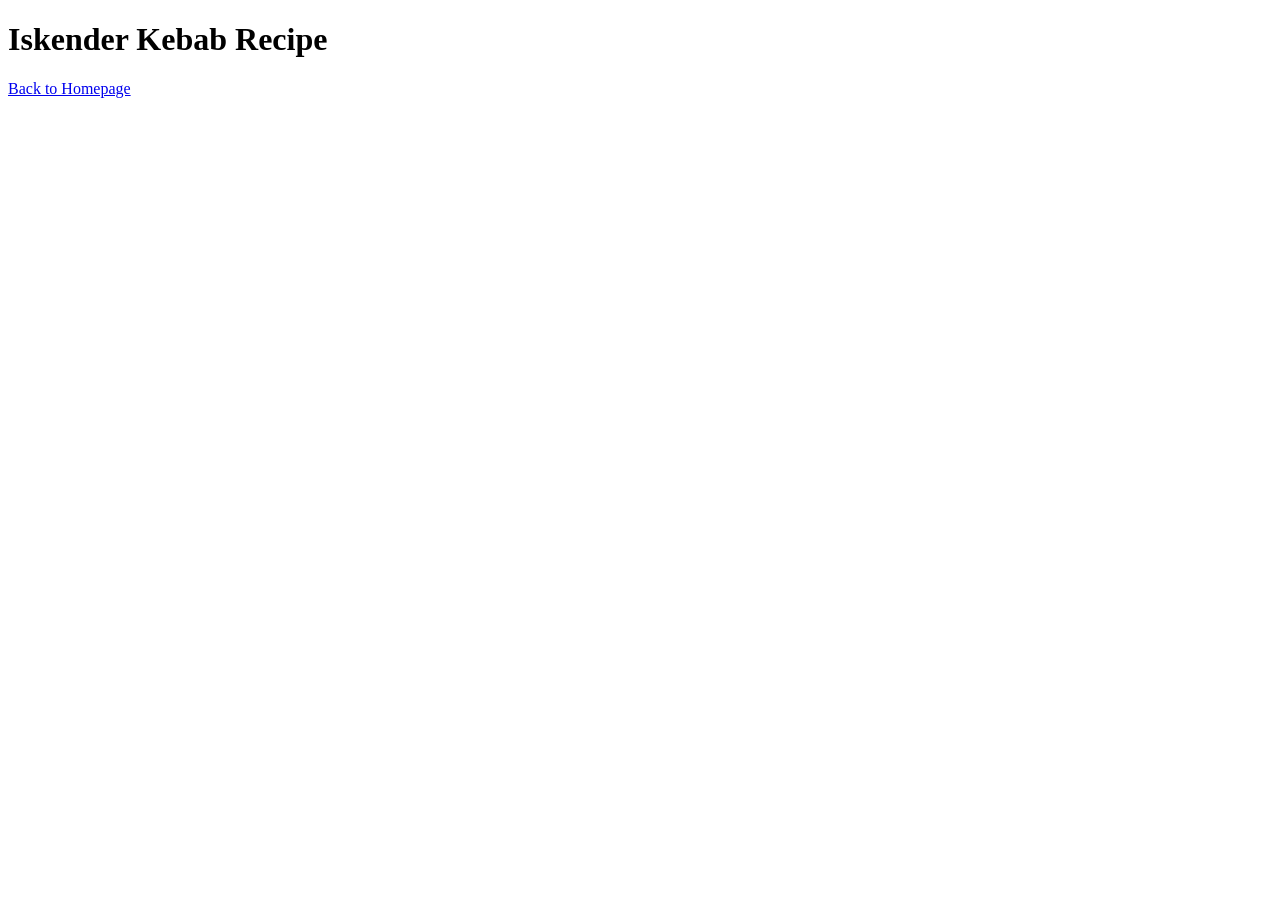
==== recipes/iskender.html @ 1552713d "Add links to recipes and back to index" ====
<!DOCTYPE html>
<html lang="en">
    <head>
        <meta charset="UTF-8">
        <meta name="viewport" content="width=device-width, initial-scale=1.0">
        <title>Project: Recipes</title>
    </head>

    <body>
        <h1>Iskender Kebab Recipe</h1>

        <a href="../index.html">Back to Homepage</a>
    </body>
</html>
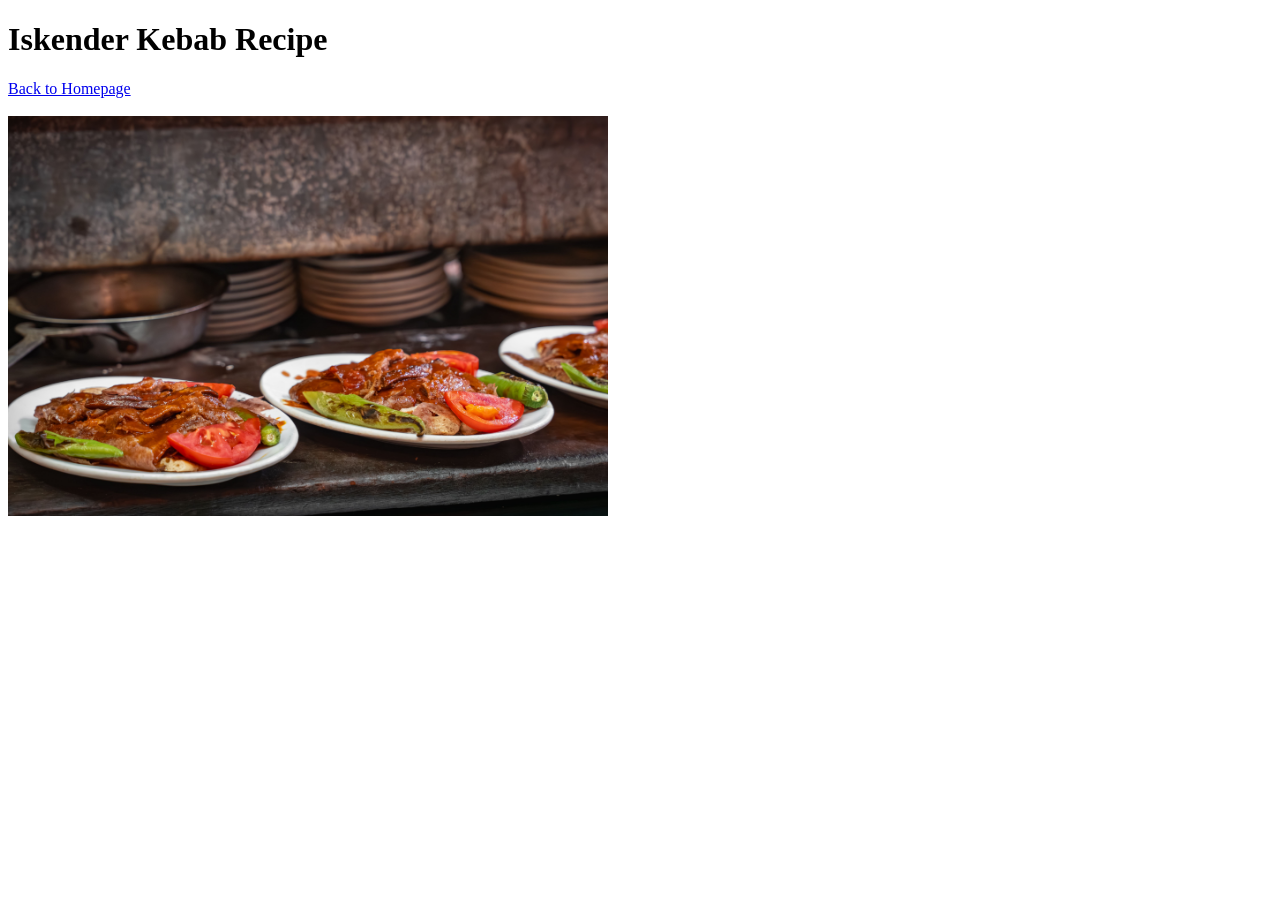
==== commit a7c05021: "Add images to each recipe" ====
--- a/recipes/iskender.html
+++ b/recipes/iskender.html
@@ -9,6 +9,8 @@
     <body>
         <h1>Iskender Kebab Recipe</h1>
 
-        <a href="../index.html">Back to Homepage</a>
+        <a href="../index.html">Back to Homepage</a> <br>
+        <br>
+        <img src="../images/iskender.jpg" alt="A picture of Turkish Iskender Kebab" width="600">
     </body>
 </html>
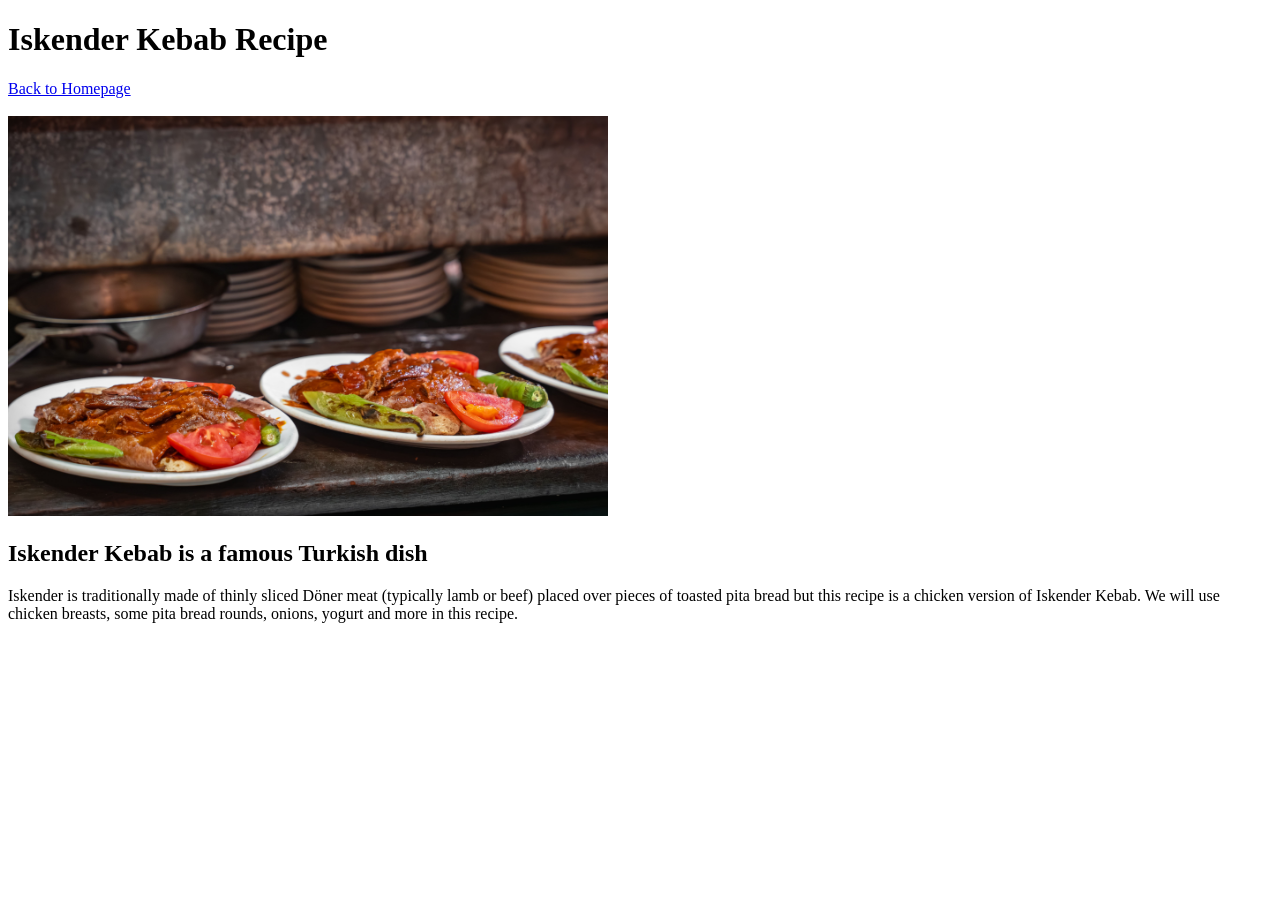
==== commit 4b37b998: "Add descriptions to each recipe" ====
--- a/recipes/iskender.html
+++ b/recipes/iskender.html
@@ -11,6 +11,10 @@
 
         <a href="../index.html">Back to Homepage</a> <br>
         <br>
+
         <img src="../images/iskender.jpg" alt="A picture of Turkish Iskender Kebab" width="600">
+
+        <h2>Iskender Kebab is a famous Turkish dish</h2>
+        <p>Iskender is traditionally made of thinly sliced Döner meat (typically lamb or beef) placed over pieces of toasted pita bread but this recipe is a chicken version of Iskender Kebab. We will use chicken breasts, some pita bread rounds, onions, yogurt and more in this recipe.</p>
     </body>
 </html>
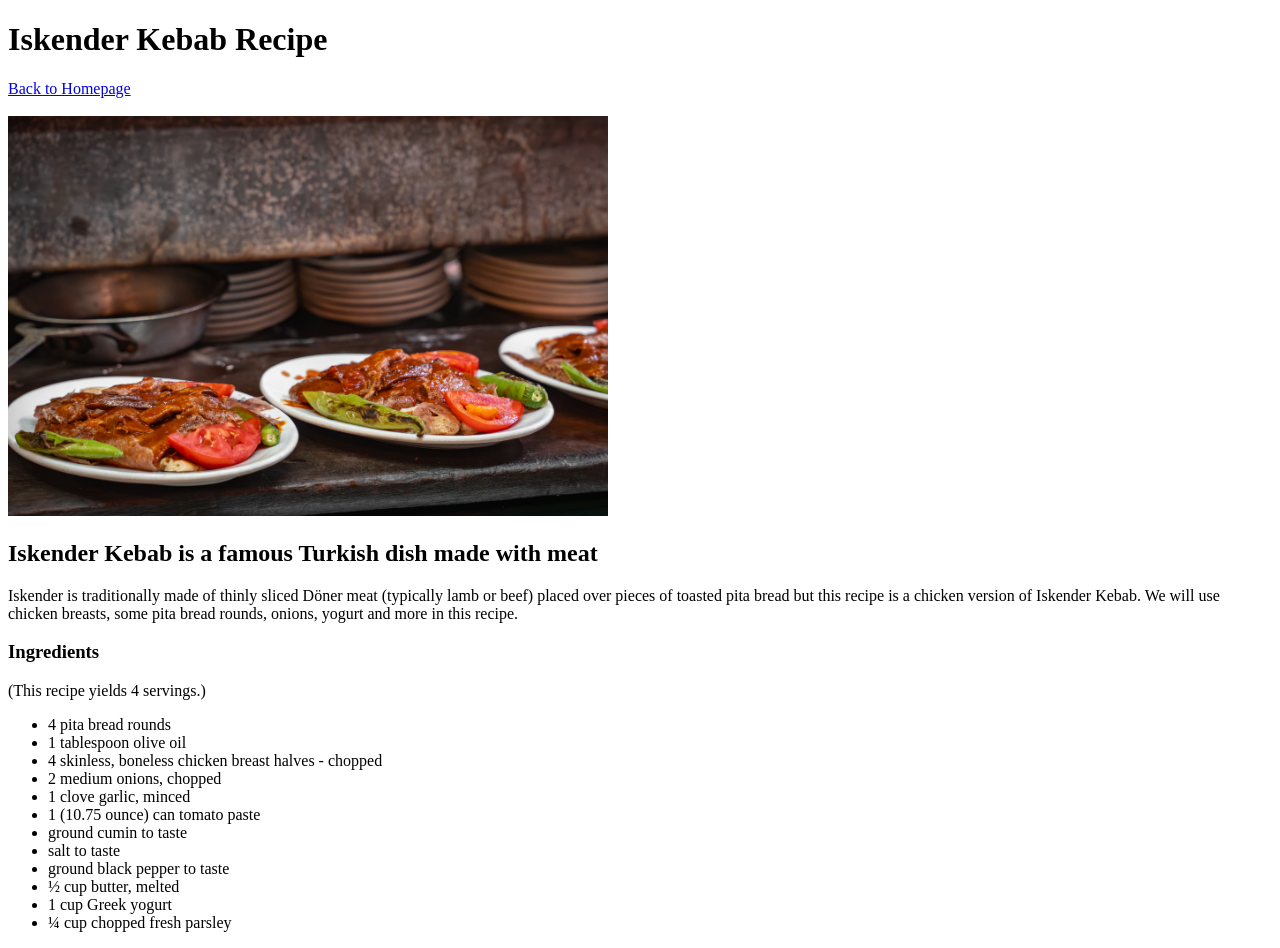
==== commit 99720654: "Add Ingredients lists to recipes" ====
--- a/recipes/iskender.html
+++ b/recipes/iskender.html
@@ -14,7 +14,24 @@
 
         <img src="../images/iskender.jpg" alt="A picture of Turkish Iskender Kebab" width="600">
 
-        <h2>Iskender Kebab is a famous Turkish dish</h2>
+        <h2>Iskender Kebab is a famous Turkish dish made with meat</h2>
         <p>Iskender is traditionally made of thinly sliced Döner meat (typically lamb or beef) placed over pieces of toasted pita bread but this recipe is a chicken version of Iskender Kebab. We will use chicken breasts, some pita bread rounds, onions, yogurt and more in this recipe.</p>
+
+        <h3>Ingredients</h3>
+            <p>(This recipe yields 4 servings.)</p>
+                <ul>
+                    <li>4 pita bread rounds</li>
+                    <li>1 tablespoon olive oil</li>
+                    <li>4 skinless, boneless chicken breast halves - chopped</li>
+                    <li>2 medium onions, chopped</li>
+                    <li>1 clove garlic, minced</li>
+                    <li>1 (10.75 ounce) can tomato paste</li>
+                    <li>ground cumin to taste</li>
+                    <li>salt to taste</li>
+                    <li>ground black pepper to taste</li>
+                    <li>½ cup butter, melted</li>
+                    <li>1 cup Greek yogurt</li>
+                    <li>¼ cup chopped fresh parsley</li>
+                </ul>
     </body>
 </html>
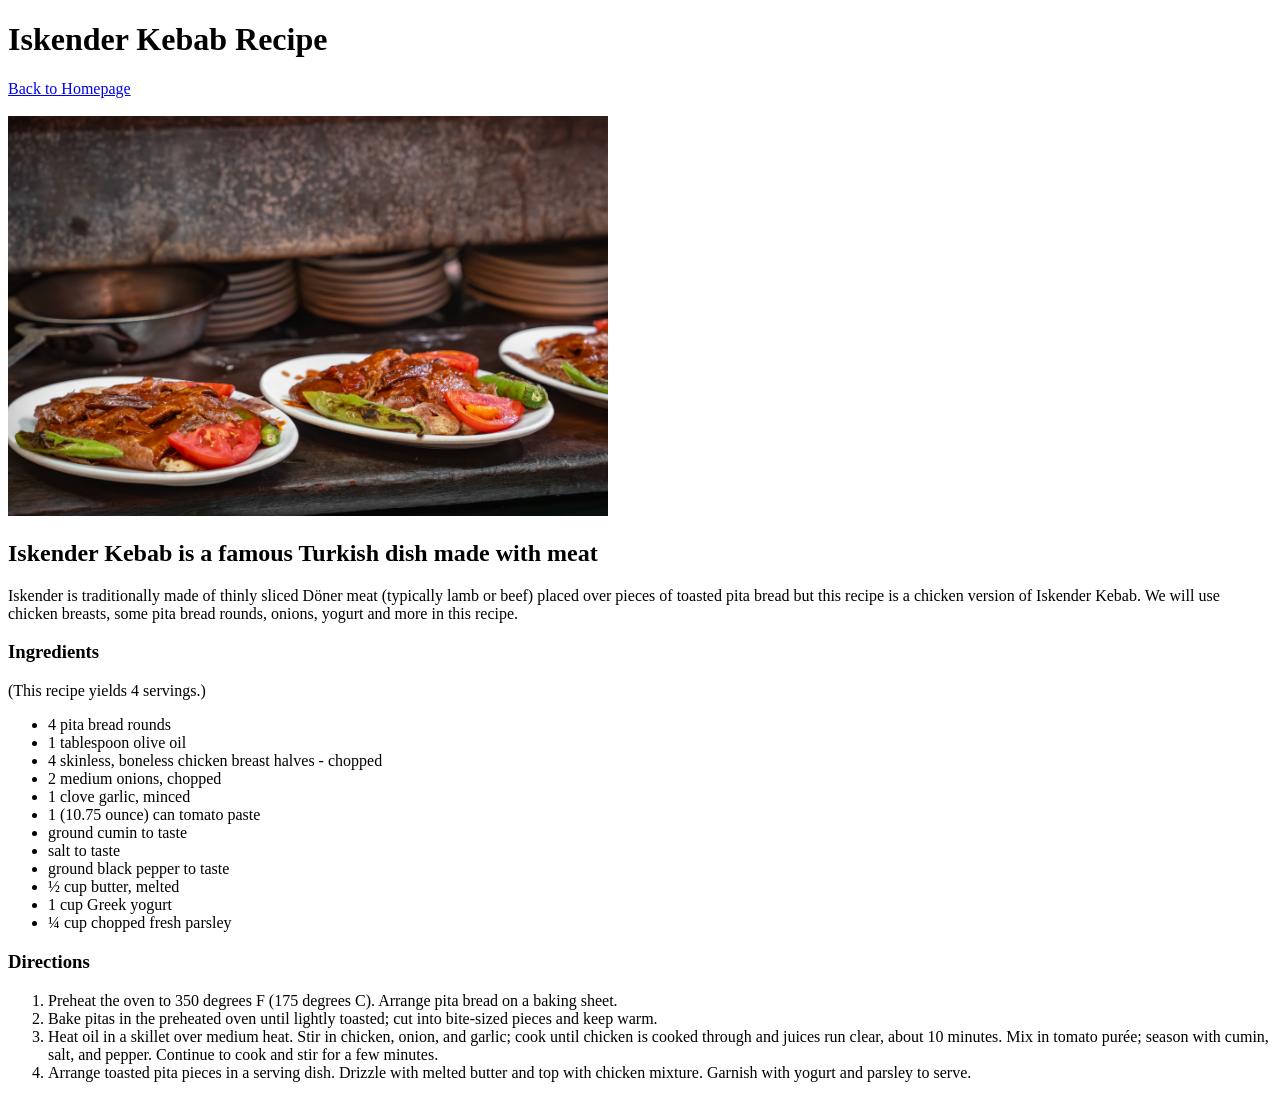
==== commit 85df8c4f: "Add step by step directions to recipes" ====
--- a/recipes/iskender.html
+++ b/recipes/iskender.html
@@ -33,5 +33,15 @@
                     <li>1 cup Greek yogurt</li>
                     <li>¼ cup chopped fresh parsley</li>
                 </ul>
+
+        <!-- End of Ingredients -->
+        
+        <h3>Directions</h3>
+            <ol>
+                <li>Preheat the oven to 350 degrees F (175 degrees C). Arrange pita bread on a baking sheet.</li>
+                <li>Bake pitas in the preheated oven until lightly toasted; cut into bite-sized pieces and keep warm.</li>
+                <li>Heat oil in a skillet over medium heat. Stir in chicken, onion, and garlic; cook until chicken is cooked through and juices run clear, about 10 minutes. Mix in tomato purée; season with cumin, salt, and pepper. Continue to cook and stir for a few minutes.</li>
+                <li>Arrange toasted pita pieces in a serving dish. Drizzle with melted butter and top with chicken mixture. Garnish with yogurt and parsley to serve.</li>
+            </ol>
     </body>
 </html>
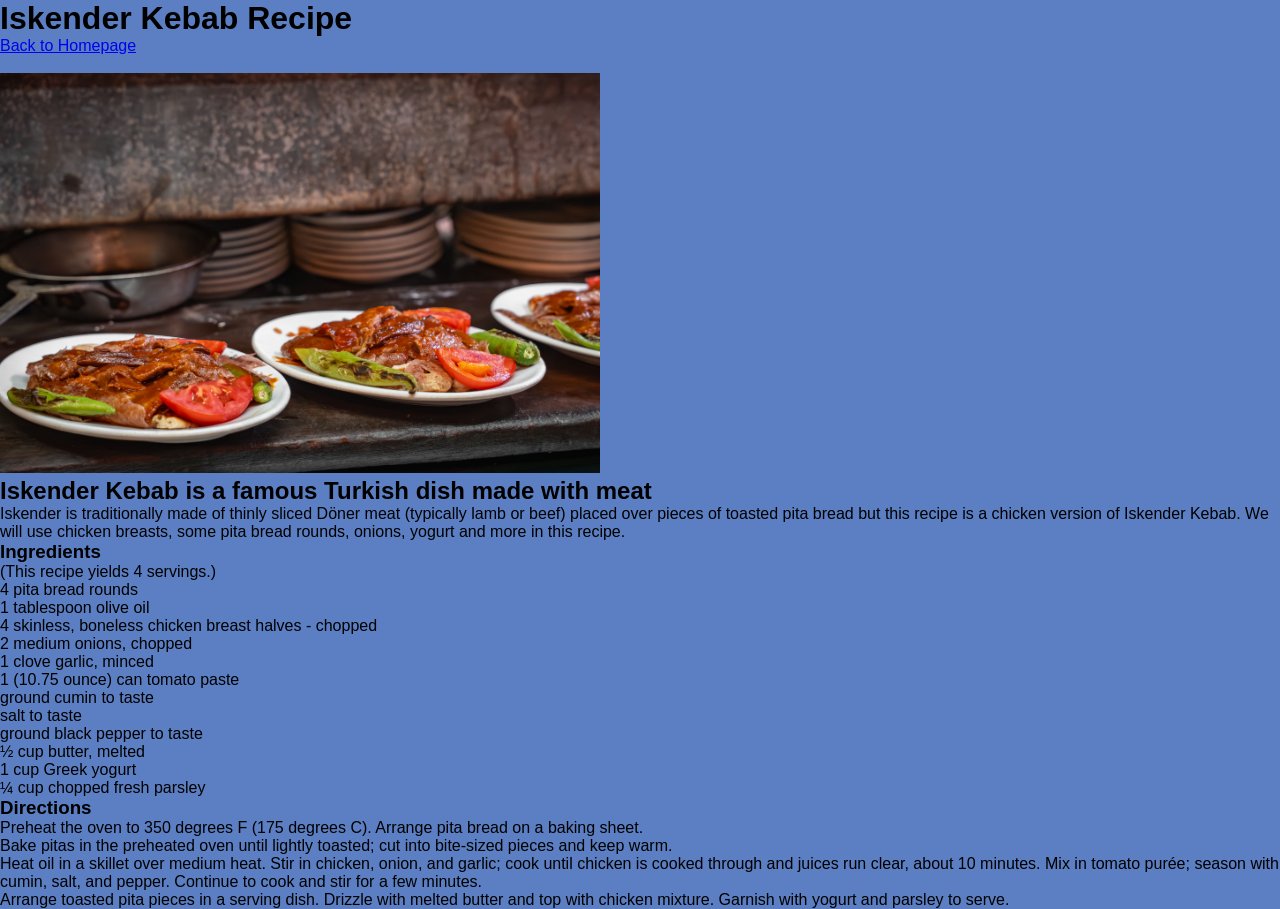
==== commit 827d4413: "Add styles.css and link in HTML files This commit adds a styles.css file with basic root declaration" ====
--- a/recipes/iskender.html
+++ b/recipes/iskender.html
@@ -4,6 +4,7 @@
         <meta charset="UTF-8">
         <meta name="viewport" content="width=device-width, initial-scale=1.0">
         <title>Project: Recipes</title>
+        <link rel="stylesheet" href="../styles.css">
     </head>
 
     <body>
--- a/styles.css
+++ b/styles.css
@@ -0,0 +1,6 @@
+* {
+    padding: 0;
+    margin: 0;
+    font-family: Arial, Helvetica, sans-serif;
+    background-color: hsl(219, 46%, 56%);
+}
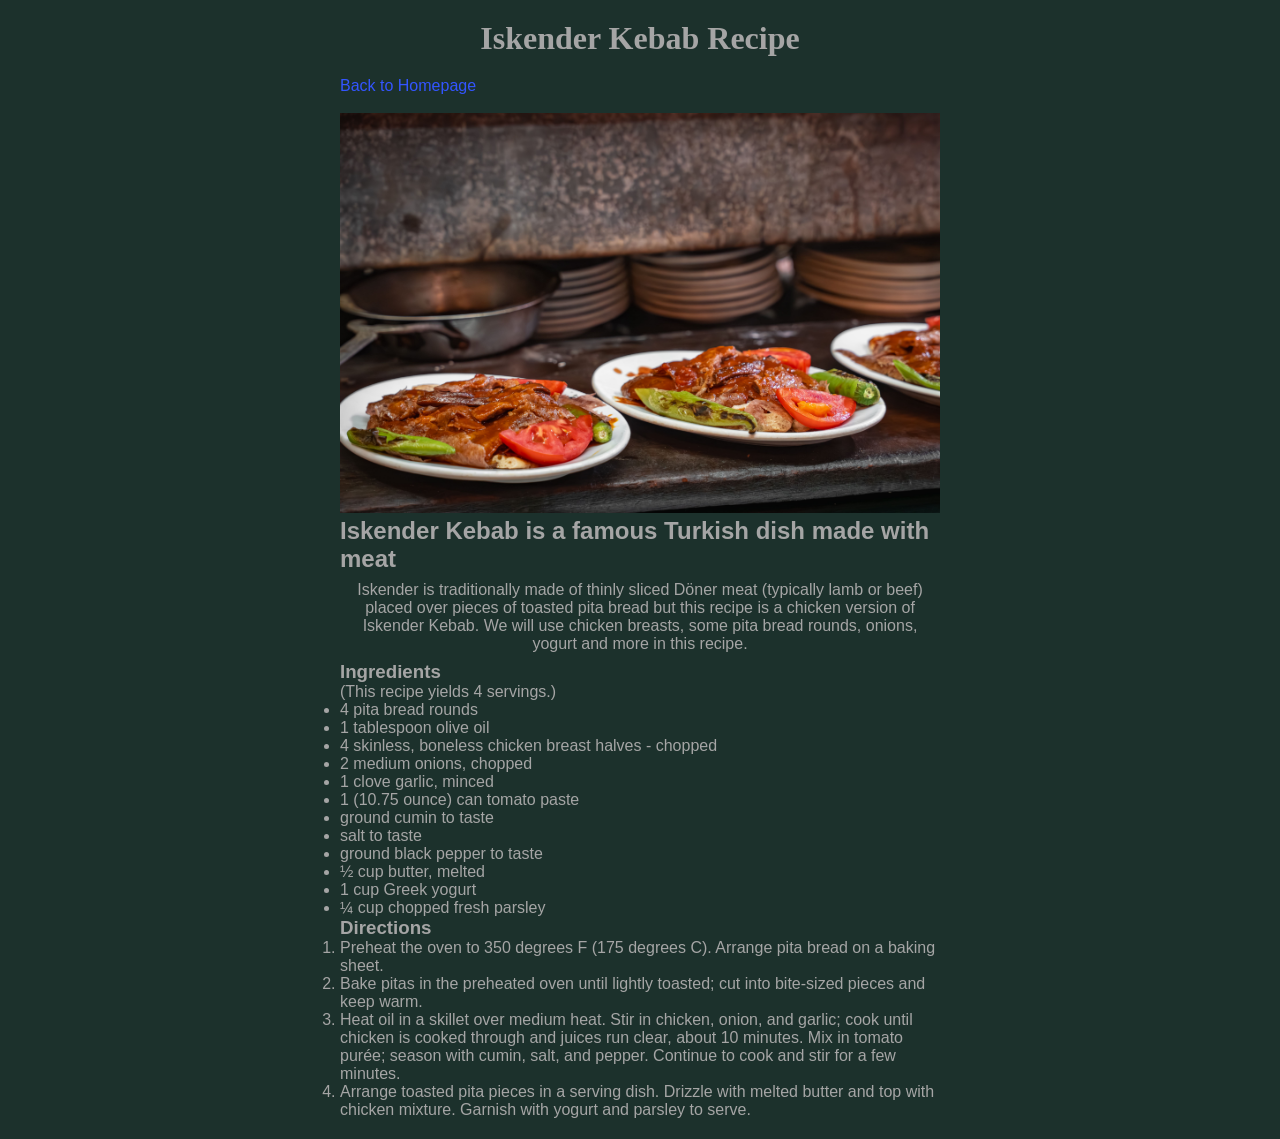
==== commit 10ffeefe: "Redesign homepage and add common classes In this commit I add a banner to the homepage as well as a " ====
--- a/recipes/iskender.html
+++ b/recipes/iskender.html
@@ -8,15 +8,16 @@
     </head>
 
     <body>
-        <h1>Iskender Kebab Recipe</h1>
+        <div class="container">
+        <h1 class="title">Iskender Kebab Recipe</h1>
 
-        <a href="../index.html">Back to Homepage</a> <br>
+        <a class="links" href="../index.html">Back to Homepage</a> <br>
         <br>
 
-        <img src="../images/iskender.jpg" alt="A picture of Turkish Iskender Kebab" width="600">
+        <img src="../images/iskender.jpg" alt="A picture of Turkish Iskender Kebab">
 
         <h2>Iskender Kebab is a famous Turkish dish made with meat</h2>
-        <p>Iskender is traditionally made of thinly sliced Döner meat (typically lamb or beef) placed over pieces of toasted pita bread but this recipe is a chicken version of Iskender Kebab. We will use chicken breasts, some pita bread rounds, onions, yogurt and more in this recipe.</p>
+        <p class="description">Iskender is traditionally made of thinly sliced Döner meat (typically lamb or beef) placed over pieces of toasted pita bread but this recipe is a chicken version of Iskender Kebab. We will use chicken breasts, some pita bread rounds, onions, yogurt and more in this recipe.</p>
 
         <h3>Ingredients</h3>
             <p>(This recipe yields 4 servings.)</p>
@@ -44,5 +45,6 @@
                 <li>Heat oil in a skillet over medium heat. Stir in chicken, onion, and garlic; cook until chicken is cooked through and juices run clear, about 10 minutes. Mix in tomato purée; season with cumin, salt, and pepper. Continue to cook and stir for a few minutes.</li>
                 <li>Arrange toasted pita pieces in a serving dish. Drizzle with melted butter and top with chicken mixture. Garnish with yogurt and parsley to serve.</li>
             </ol>
+        </div>
     </body>
 </html>
--- a/styles.css
+++ b/styles.css
@@ -1,6 +1,64 @@
 * {
     padding: 0;
     margin: 0;
+    box-sizing: border-box;
+}
+
+body {
     font-family: Arial, Helvetica, sans-serif;
-    background-color: hsl(219, 46%, 56%);
+    background-color: hsl(166, 27%, 15%);
+    color: rgb(165, 165, 165);
 }
+
+.container {
+    width: 600px;
+    padding: 20px 0;
+    margin: 0 auto;
+}
+
+.title {
+    text-align: center;
+    font-family: Garamond, serif;
+    margin-bottom: 20px;
+}
+
+.description {
+    text-align: center;
+    margin: 8px;
+}
+
+.banner {
+    width: 600px;
+    height: 250px;
+    object-fit: cover;
+    margin-top: 16px;
+    border: 0;
+    border-radius: 16px;
+}
+
+.homepage__links {
+    margin: 32px;
+    padding-left: 150px;
+    list-style-type: none;
+}
+
+.homepage__links li {
+    margin: 16px auto;
+}
+
+.homepage__links li::before {
+    content: "➤ ";
+}
+
+.links {
+    text-decoration: none;
+    color: hsl(230, 100%, 60%);
+}
+
+.links:hover {
+    color: hsl(230, 100%, 90%);
+}
+
+img {
+    width: 600px;
+}
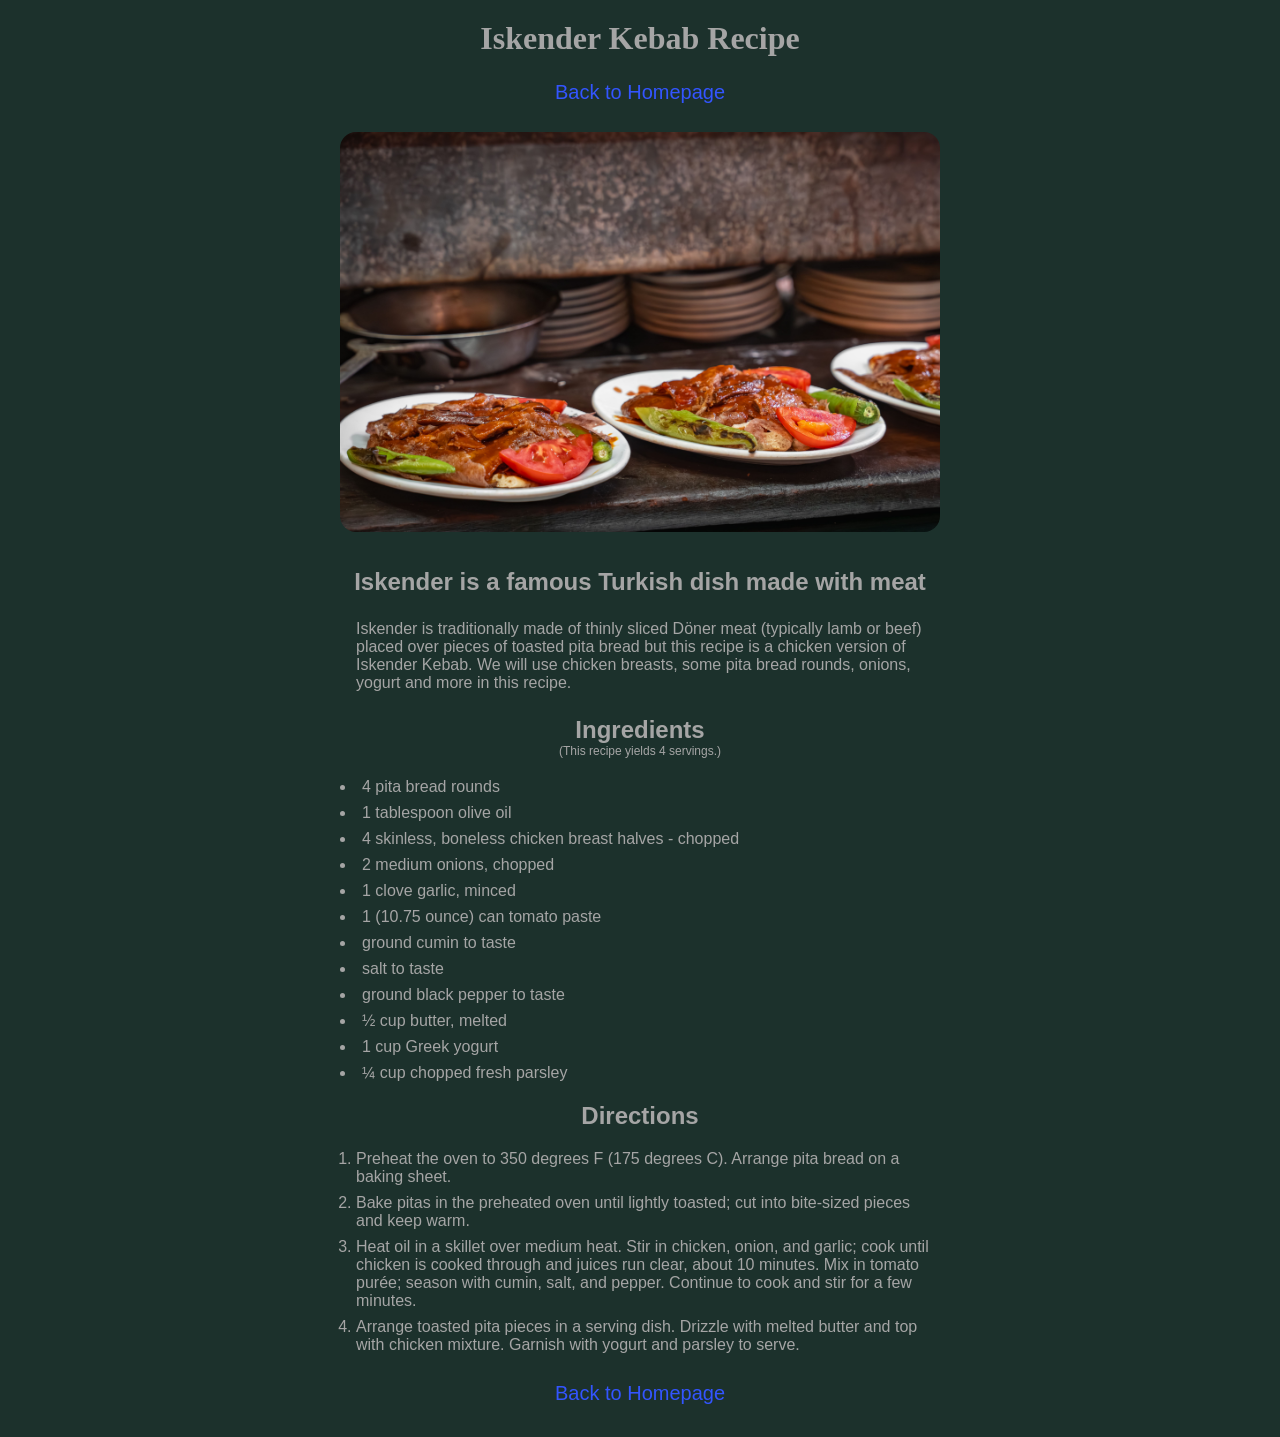
==== commit 69c58d90: "Style all recipe pages This commit is pretty self-explanatory but I will note what changed:  - Fixed" ====
--- a/recipes/iskender.html
+++ b/recipes/iskender.html
@@ -11,17 +11,17 @@
         <div class="container">
         <h1 class="title">Iskender Kebab Recipe</h1>
 
-        <a class="links" href="../index.html">Back to Homepage</a> <br>
-        <br>
+        <a class="links return" href="../index.html">Back to Homepage</a>
 
-        <img src="../images/iskender.jpg" alt="A picture of Turkish Iskender Kebab">
+        <img class="rounded__img" src="../images/iskender.jpg" alt="A picture of Turkish Iskender Kebab">
 
-        <h2>Iskender Kebab is a famous Turkish dish made with meat</h2>
+        <h2 class="secondary__title">Iskender is a famous Turkish dish made with meat</h2>
         <p class="description">Iskender is traditionally made of thinly sliced Döner meat (typically lamb or beef) placed over pieces of toasted pita bread but this recipe is a chicken version of Iskender Kebab. We will use chicken breasts, some pita bread rounds, onions, yogurt and more in this recipe.</p>
 
-        <h3>Ingredients</h3>
-            <p>(This recipe yields 4 servings.)</p>
-                <ul>
+        <h3 class="ingredients__title">Ingredients</h3>
+            <p class="ingredients__servings">(This recipe yields 4 servings.)</p>
+
+                <ul class="ingredients__list">
                     <li>4 pita bread rounds</li>
                     <li>1 tablespoon olive oil</li>
                     <li>4 skinless, boneless chicken breast halves - chopped</li>
@@ -38,13 +38,16 @@
 
         <!-- End of Ingredients -->
         
-        <h3>Directions</h3>
-            <ol>
+        <h3 class="directions__title">Directions</h3>
+            <ol class="directions__list">
                 <li>Preheat the oven to 350 degrees F (175 degrees C). Arrange pita bread on a baking sheet.</li>
                 <li>Bake pitas in the preheated oven until lightly toasted; cut into bite-sized pieces and keep warm.</li>
                 <li>Heat oil in a skillet over medium heat. Stir in chicken, onion, and garlic; cook until chicken is cooked through and juices run clear, about 10 minutes. Mix in tomato purée; season with cumin, salt, and pepper. Continue to cook and stir for a few minutes.</li>
                 <li>Arrange toasted pita pieces in a serving dish. Drizzle with melted butter and top with chicken mixture. Garnish with yogurt and parsley to serve.</li>
             </ol>
+
+        <a class="links return" href="../index.html">Back to Homepage</a>
+        
         </div>
     </body>
 </html>
--- a/styles.css
+++ b/styles.css
@@ -19,21 +19,19 @@
 .title {
     text-align: center;
     font-family: Garamond, serif;
-    margin-bottom: 20px;
+    margin-bottom: 24px;
 }
 
 .description {
-    text-align: center;
     margin: 8px;
+    padding: 8px;
 }
 
 .banner {
     width: 600px;
     height: 250px;
     object-fit: cover;
-    margin-top: 16px;
-    border: 0;
-    border-radius: 16px;
+    margin: 12px 0 0;
 }
 
 .homepage__links {
@@ -61,4 +59,58 @@
 
 img {
     width: 600px;
+    margin: 16px 0;
 }
+
+.rounded__img {
+    border: 0;
+    border-radius: 16px;
+}
+
+.secondary__title {
+    text-align: center;
+    margin: 16px 0;
+}
+
+.return {
+    display: block;
+    text-align: center;
+    margin: 24px 0 12px;
+    font-size: 20px;
+}
+
+.ingredients__title {
+    margin: 16px 0 0;
+    text-align: center;
+    font-size: 24px;
+}
+
+.ingredients__servings {
+    text-align: center;
+    font-size: 12px;
+    margin-bottom: 16px;
+}
+
+.ingredients__list {
+    margin: 12px 0;
+    list-style-position: inside;
+}
+
+.ingredients__list li {
+    padding: 4px 0;
+}
+
+.directions__title {
+    margin: 16px 0;
+    text-align: center;
+    font-size: 24px;
+}
+
+.directions__list {
+    margin: 12px 0;
+    padding-left: 1rem; /* the reason im doing is that when it's list-style-position: inside the numbers act like they are a part of the text and the text will go under the numbers. I didn't want that to happen so I found this as a solution. */
+}
+
+.directions__list li {
+    padding: 4px 0;
+}
